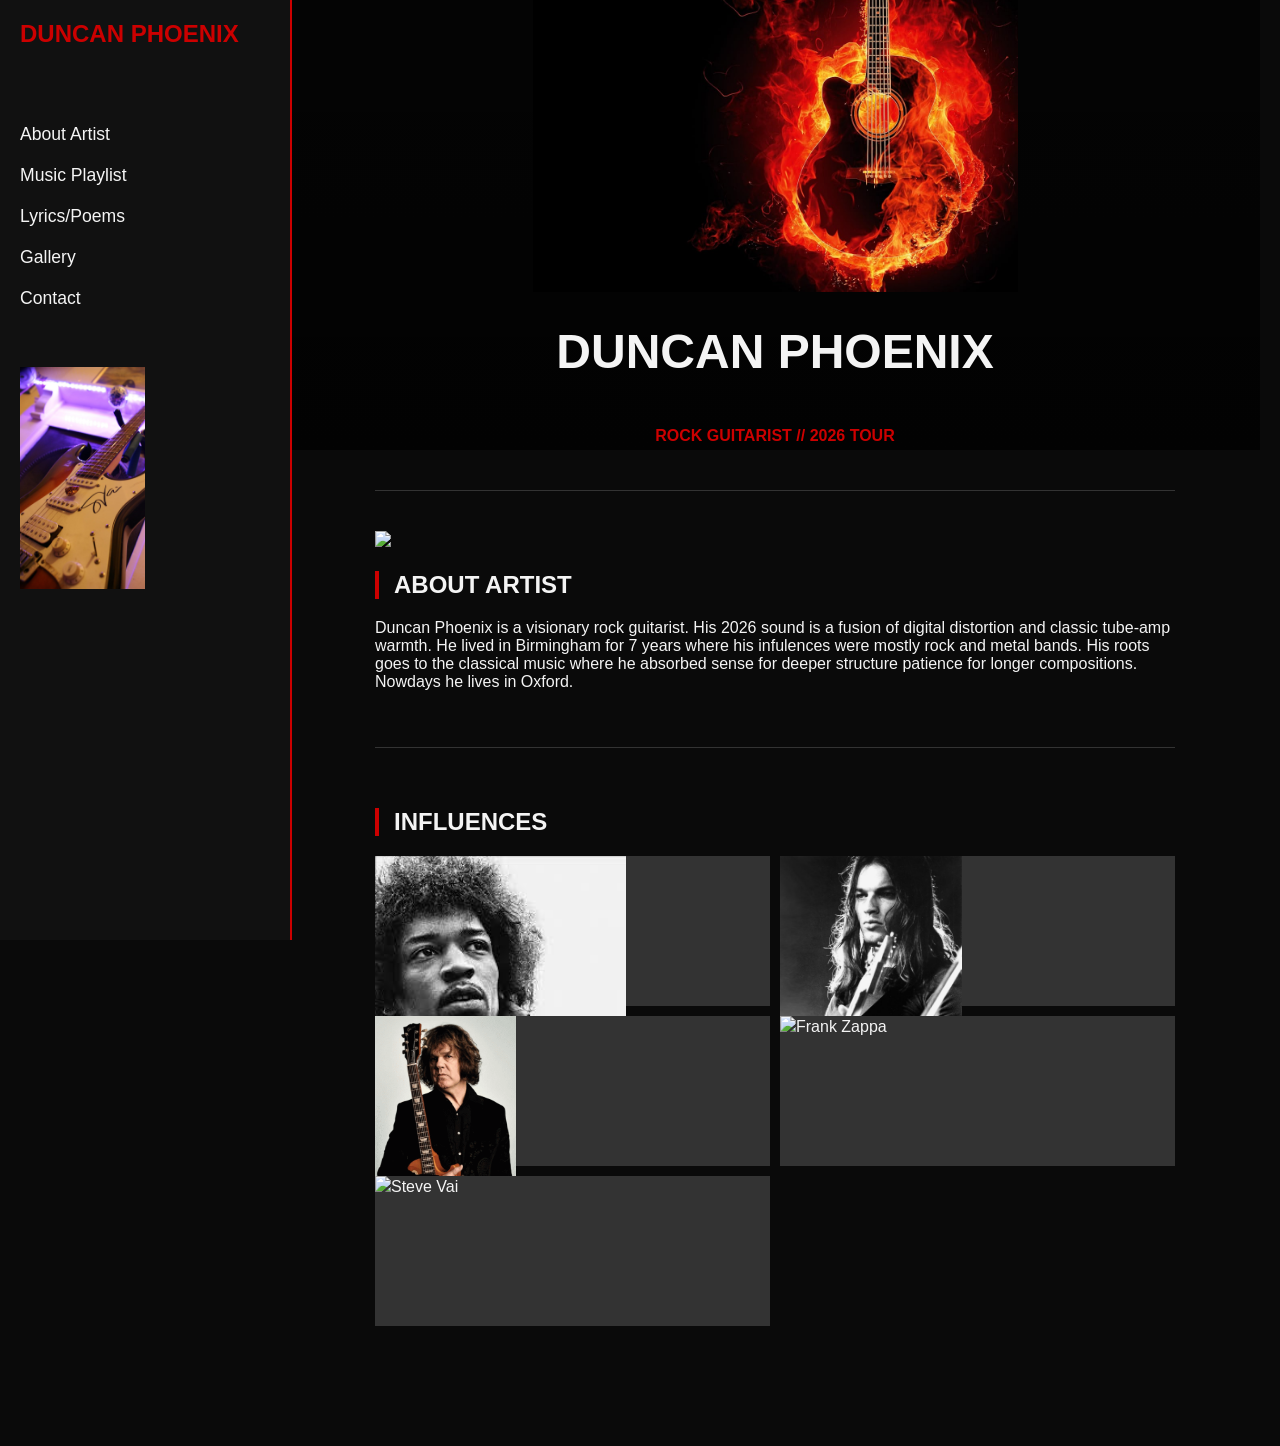
==== about.html @ dae6c069 "Update about.html" ====
<!DOCTYPE html>
<html lang="en">
<head>
    <meta charset="UTF-8">
    <meta name="viewport" content="width=device-width, initial-scale=1.0">
    <title>Duncan Phoenix | Official Artist Site</title>
    <style>
        :root {
            --primary-red: #cc0000;
            --dark-bg: #0a0a0a;
            --sidebar-bg: #111;
            --text-light: #f4f4f4;
            --accent-gray: #222;
        }

        body {
            font-family: 'Segoe UI', sans-serif;
            background-color: var(--dark-bg);
            color: var(--text-light);
            margin: 0;
            display: flex; /* Sidebar layout */
        }

        /* Side Menu Panel */
        nav.sidebar {
            width: 250px;
            height: 100vh;
            background: var(--sidebar-bg);
            position: fixed;
            border-right: 2px solid var(--primary-red);
            display: flex;
            flex-direction: column;
            padding: 20px;
        }

        .nav-logo {
            font-size: 1.5rem;
            font-weight: bold;
            color: var(--primary-red);
            text-transform: uppercase;
            margin-bottom: 40px;
        }

        .nav-links { list-style: none; padding: 0; }
        .nav-links li { margin: 20px 0; }
        .nav-links a {
            color: var(--text-light);
            text-decoration: none;
            font-size: 1.1rem;
            transition: color 0.3s;
        }
        .nav-links a:hover { color: var(--primary-red); }

        /* Main Content Area */
        main {
            margin-left: 290px; /* Offset for fixed sidebar */
            flex-grow: 1;
            padding: 0 20px 40px 0;
        }

        header {
            height: 50vh;
            background: linear-gradient(rgba(0,0,0,0.6), rgba(0,0,0,0.8)), 
                        url('https://images.unsplash.com');
            background-size: cover;
            display: flex;
            flex-direction: column;
            justify-content: center;
            align-items: center;
        }

        .section-container { max-width: 800px; margin: 40px auto; }
        .track-list { background: var(--accent-gray); padding: 20px; border-radius: 8px; }
        .track-item { display: flex; padding: 10px; border-bottom: 1px solid #333; }
        .track-number { width: 30px; color: var(--primary-red); }
        
        /* Placeholder for new topics */
        .content-block { padding: 40px 0; border-top: 1px solid #333; }
        h2 { border-left: 4px solid var(--primary-red); padding-left: 15px; text-transform: uppercase; }
    </style>
</head>
<body>

    <nav class="sidebar">
        <div class="nav-logo">Duncan Phoenix</div>
        <ul class="nav-links">
            <li><a href="about.html">About Artist</a></li>
            <li><a href="playlist.html">Music Playlist</a></li>
            <li><a href="Lyrics&Poems.html">Lyrics/Poems</a></li>
            <li><a href="gallery.html">Gallery</a></li>
            <li><a href="contact.html">Contact</a></li>
            <br>
            <li><img src="images/git.jpg" style="width:50%;"</li>
        </ul>
    </nav>

    <main>
        <header>
            <img src="images/fireguitar.jpg" style="width:50%;">
            <h1 style="font-size: 3rem;">DUNCAN PHOENIX</h1>
            <p style="color: var(--primary-red); font-weight: bold;">ROCK GUITARIST // 2026 TOUR</p>
        </header>

        <div class="section-container">
            <!-- About Artist Section -->
            <section id="about" class="content-block">
                <img src="images/cap.jpg" style="width:100%;">
                <h2>About Artist</h2>
                <p>Duncan Phoenix is a visionary rock guitarist. His 2026 sound is a fusion of digital distortion and classic tube-amp warmth.
                   He lived in Birmingham for 7 years where his infulences were mostly rock and metal bands. 
                   His roots goes to the classical music where he absorbed sense for deeper structure patience for longer compositions. 
                   Nowdays he lives in Oxford. </p>
            </section>

   

            <!-- Gallery Section -->
            <section id="gallery" class="content-block">
                <h2>Influences</h2>
                <div style="display: grid; grid-template-columns: 1fr 1fr; gap: 10px;">
                    <div style="background: #333; height: 150px;"><img src="images/jimmy.jpg" style="height: 250px;">Jimmy Hendrix</div>
                    <div style="background: #333; height: 150px;"><img src="images/gil.jpg" style="height: 250px;">David Gilmour</div>
                    <div style="background: #333; height: 150px;"><img src="images/9f6a_2.jpg" style="height: 250px;">Gary Moore</div>
                    <div style="background: #333; height: 150px;"><img src="images/Frank.jpg" style="height: 250px;">Frank Zappa</div>
                    <div style="background: #333; height: 150px;"><img src="images/Steve_Vai.jpg" style="height: 250px;">Steve Vai</div>
                </div>
            </section>

     
        </div>
    </main>
</body>
</html>
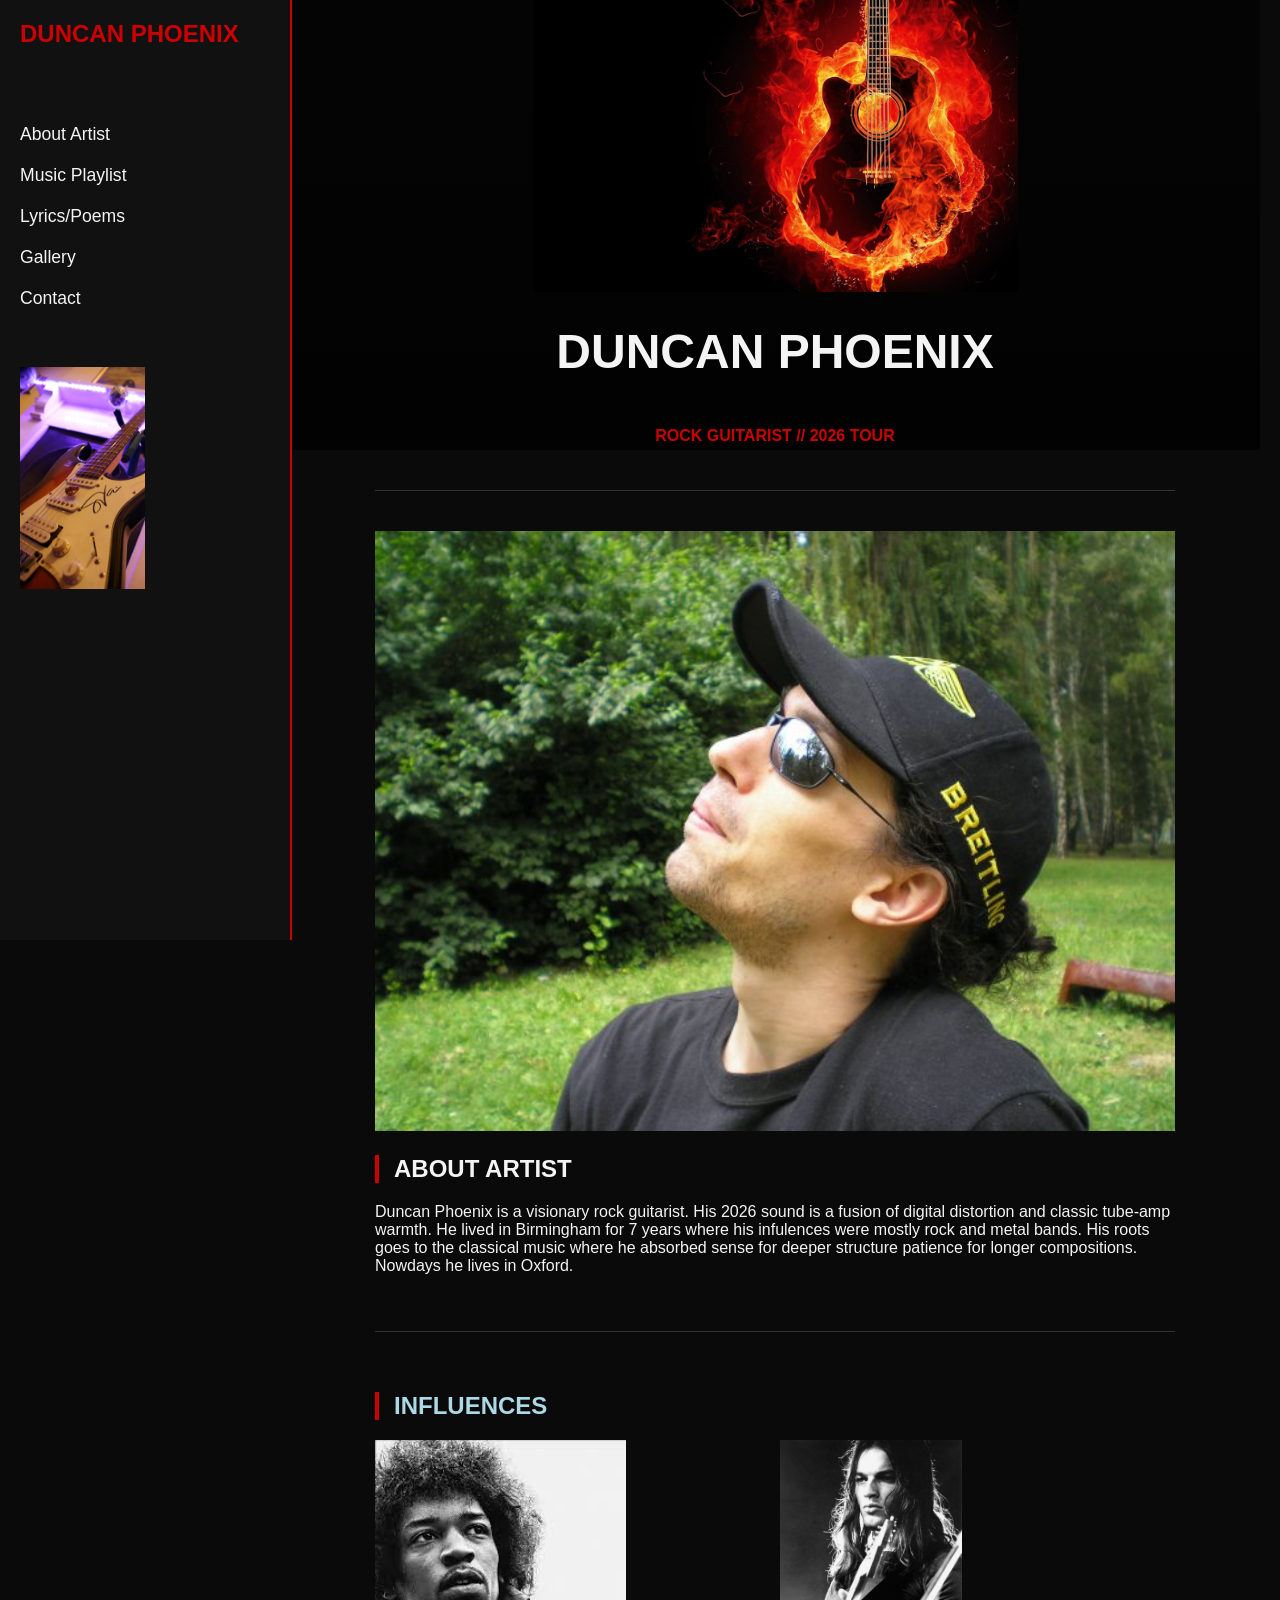
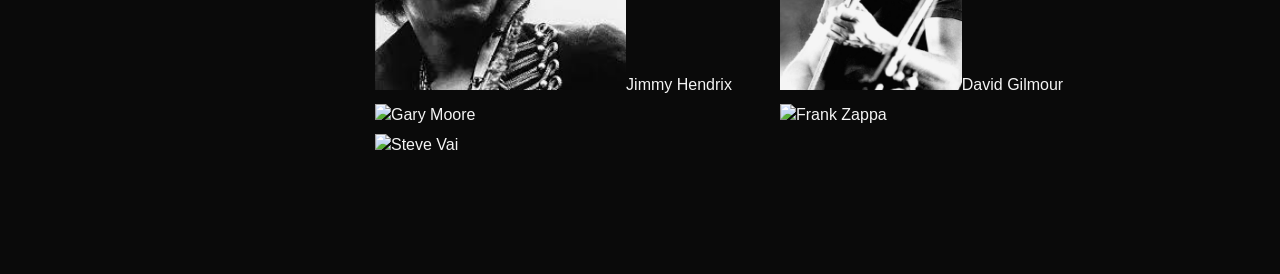
==== commit 17f2a31a: "Update about.html" ====
--- a/about.html
+++ b/about.html
@@ -116,13 +116,13 @@
 
             <!-- Gallery Section -->
             <section id="gallery" class="content-block">
-                <h2>Influences</h2>
+                <h2 style="color:lightblue;">Influences</h2>
                 <div style="display: grid; grid-template-columns: 1fr 1fr; gap: 10px;">
-                    <div style="background: #333; height: 150px;"><img src="images/jimmy.jpg" style="height: 250px;">Jimmy Hendrix</div>
-                    <div style="background: #333; height: 150px;"><img src="images/gil.jpg" style="height: 250px;">David Gilmour</div>
-                    <div style="background: #333; height: 150px;"><img src="images/9f6a_2.jpg" style="height: 250px;">Gary Moore</div>
-                    <div style="background: #333; height: 150px;"><img src="images/Frank.jpg" style="height: 250px;">Frank Zappa</div>
-                    <div style="background: #333; height: 150px;"><img src="images/Steve_Vai.jpg" style="height: 250px;">Steve Vai</div>
+                    <div><img src="images/jimmy.jpg" style="height: 250px;">Jimmy Hendrix</div>
+                    <div><img src="images/gil.jpg" style="height: 250px;">David Gilmour</div>
+                    <div><img src="images/moore.jpg" style="height: 250px;">Gary Moore</div>
+                    <div><img src="images/Frank.jpg" style="height: 250px;">Frank Zappa</div>
+                    <div><img src="images/vai.jpg" style="height: 250px;">Steve Vai</div>
                 </div>
             </section>
 
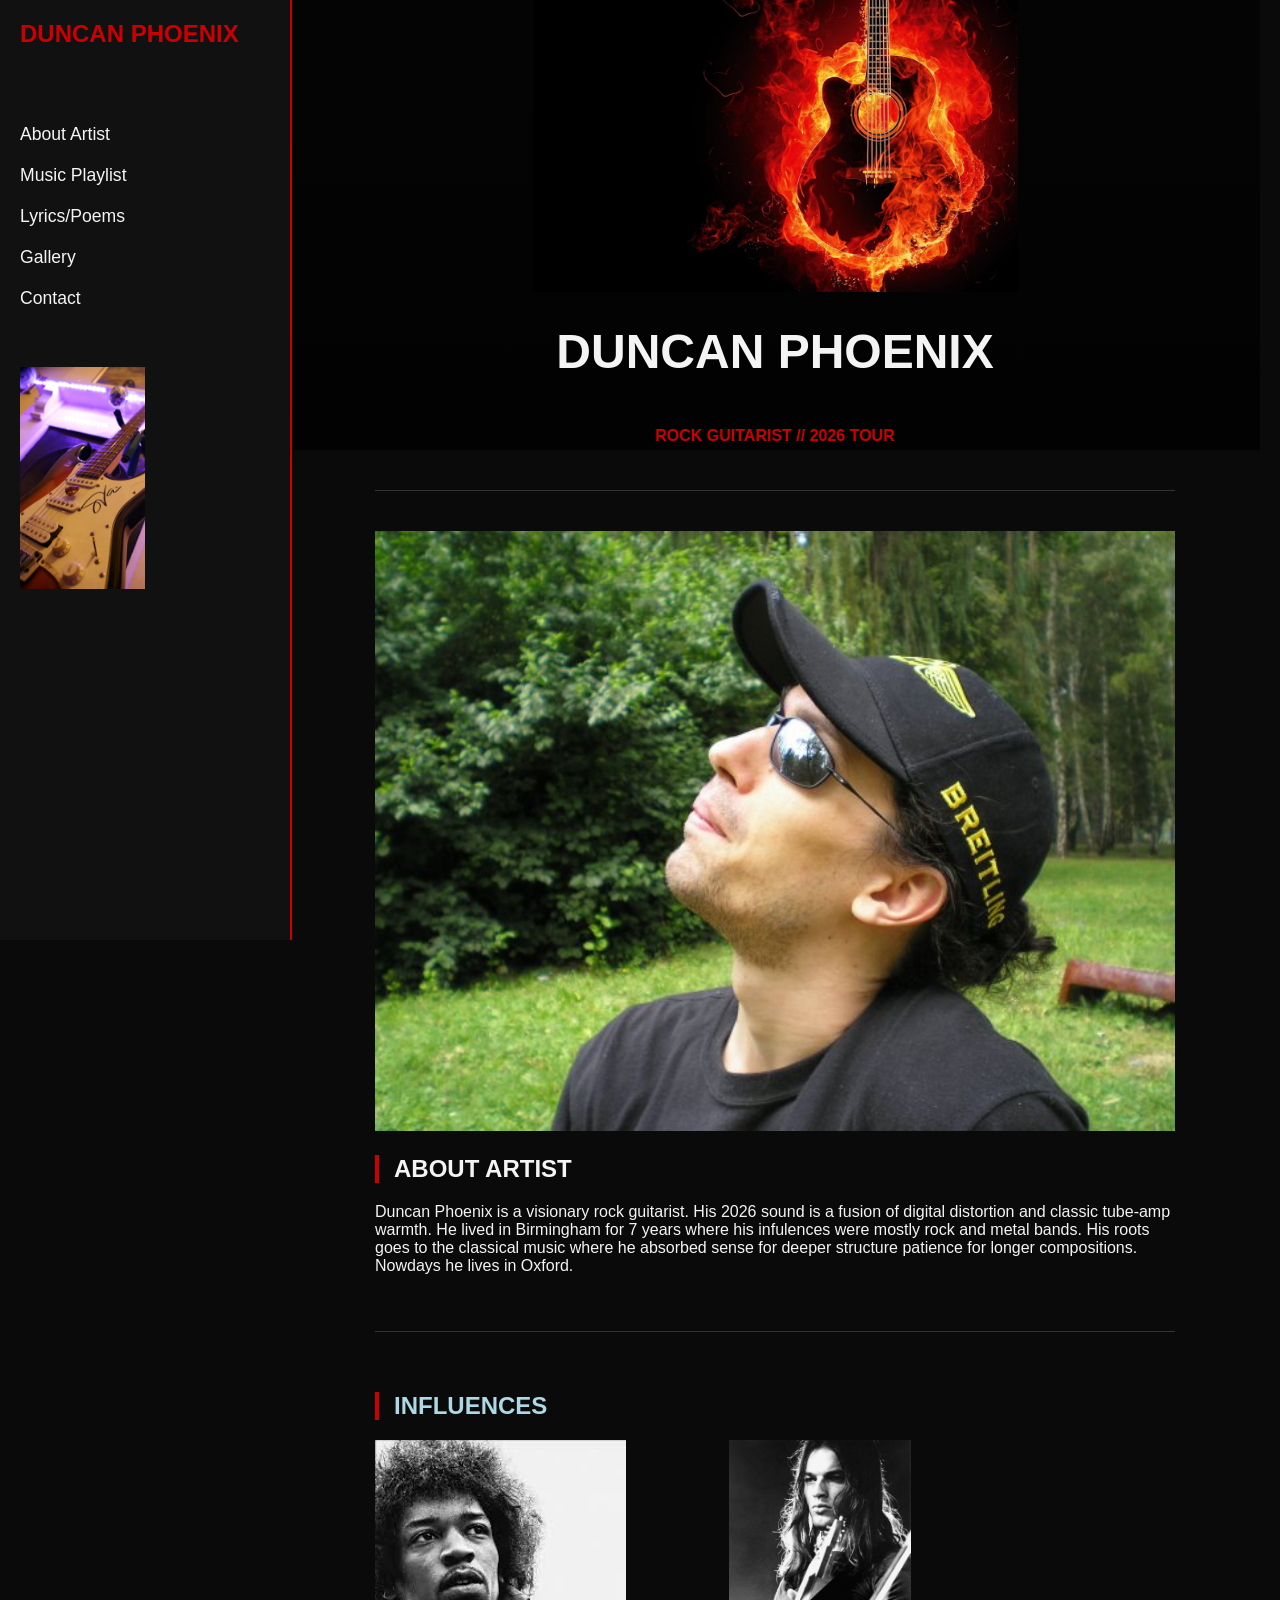
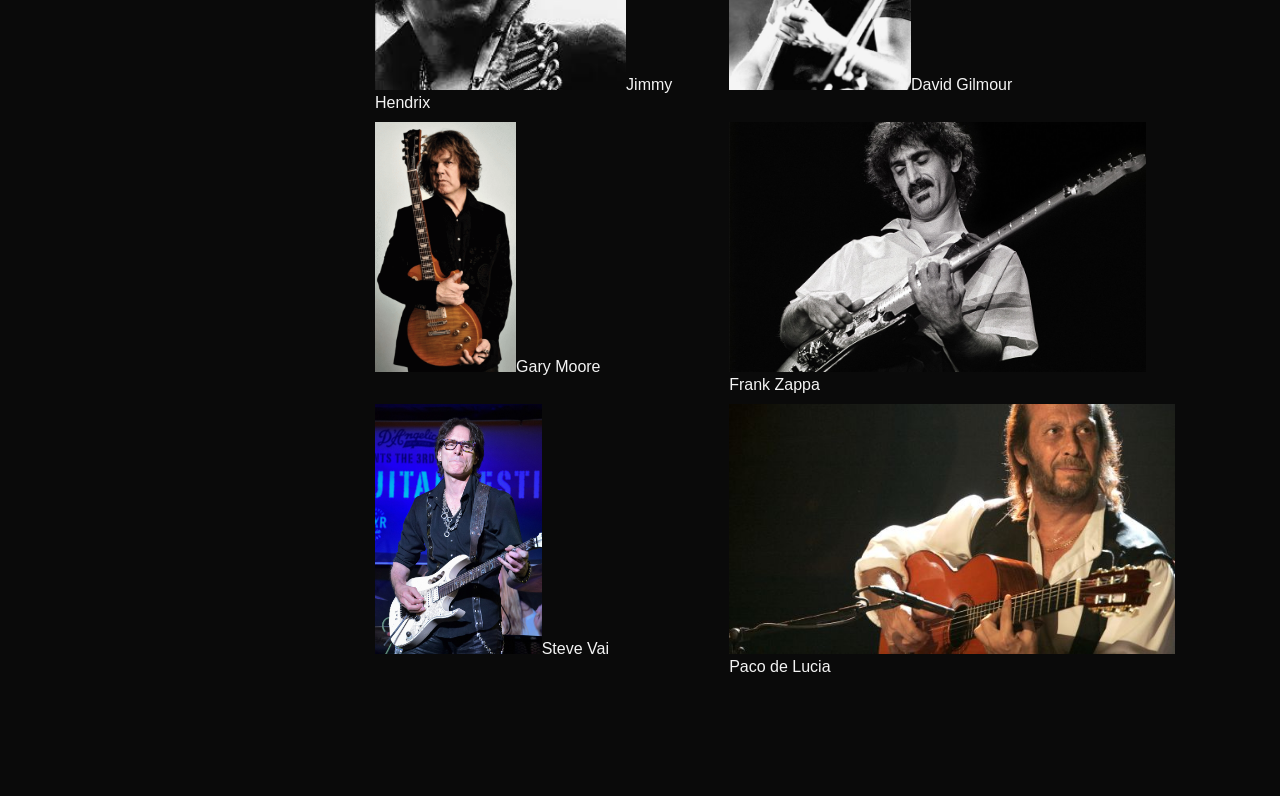
==== commit befbf973: "Update about.html" ====
--- a/about.html
+++ b/about.html
@@ -123,6 +123,7 @@
                     <div><img src="images/moore.jpg" style="height: 250px;">Gary Moore</div>
                     <div><img src="images/Frank.jpg" style="height: 250px;">Frank Zappa</div>
                     <div><img src="images/vai.jpg" style="height: 250px;">Steve Vai</div>
+                    <div><img src="images/paco.jpg" style="height: 250px;">Paco de Lucia</div>
                 </div>
             </section>
 
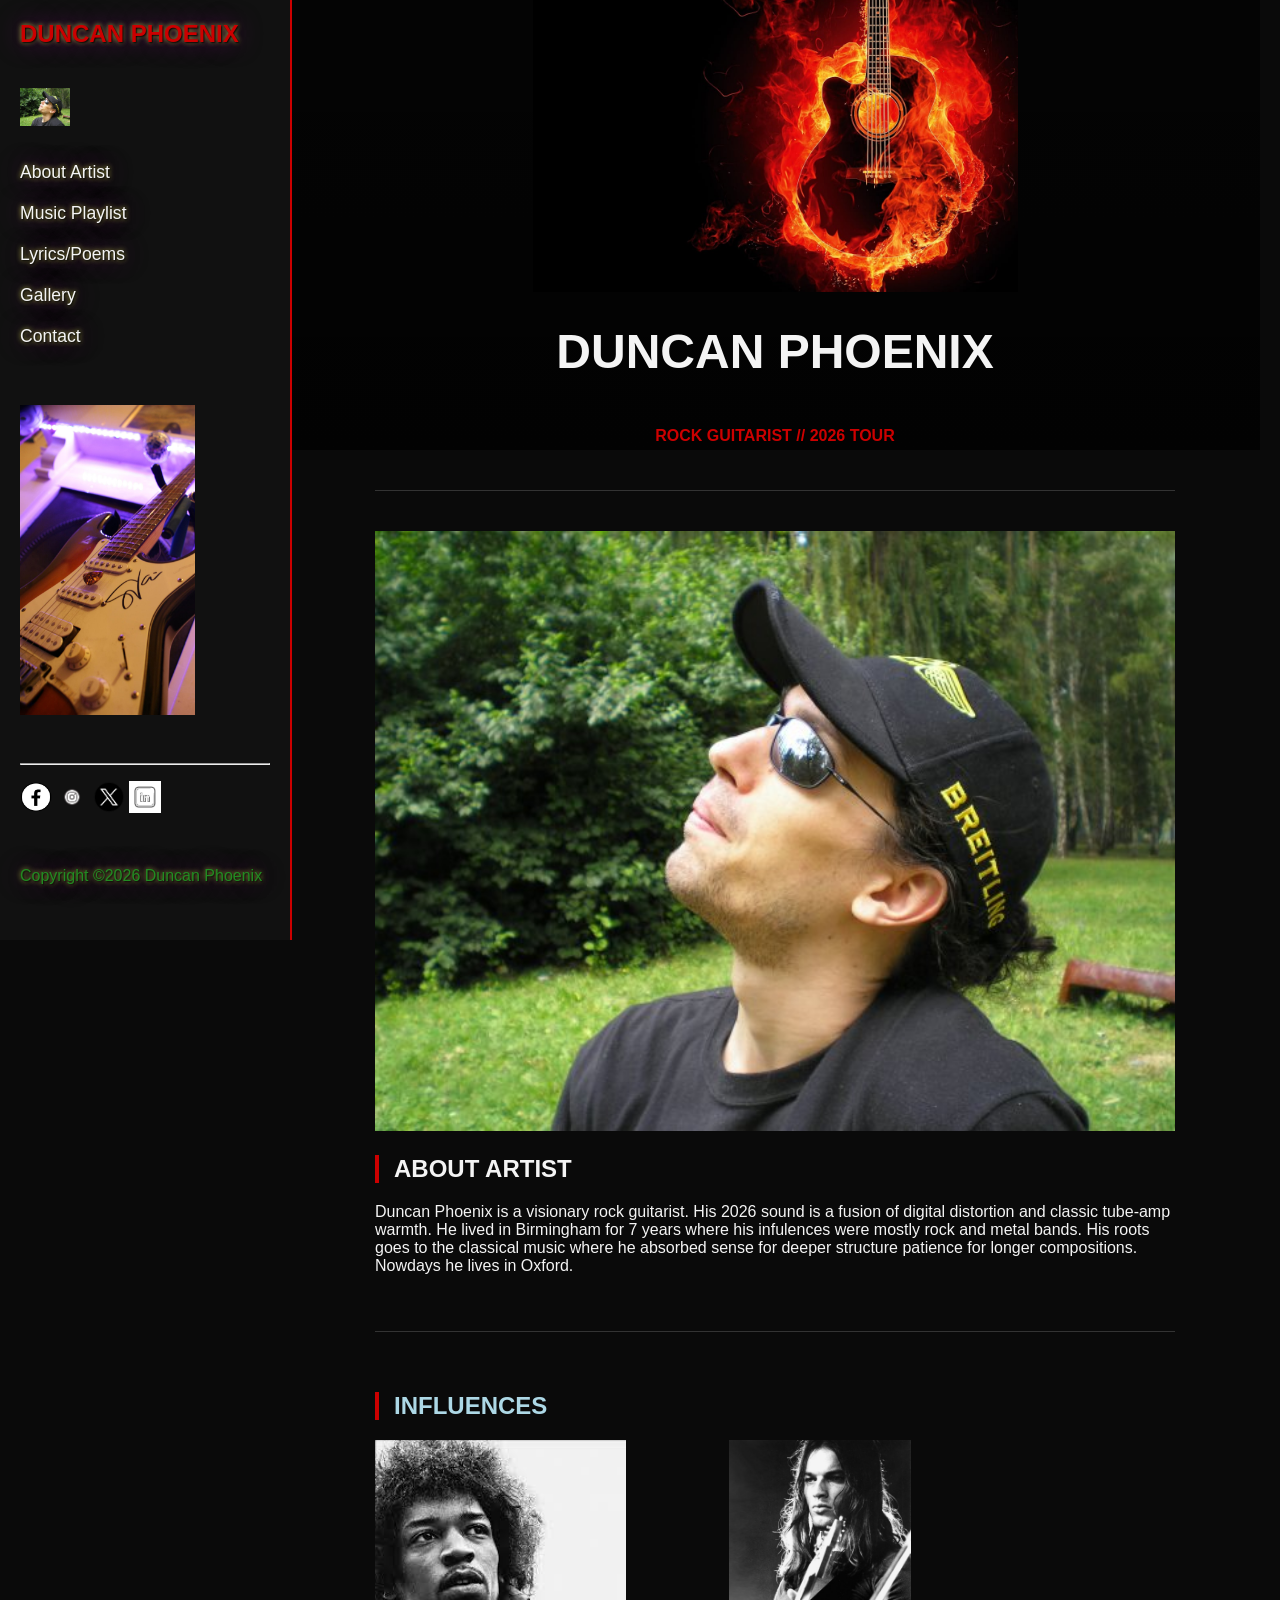
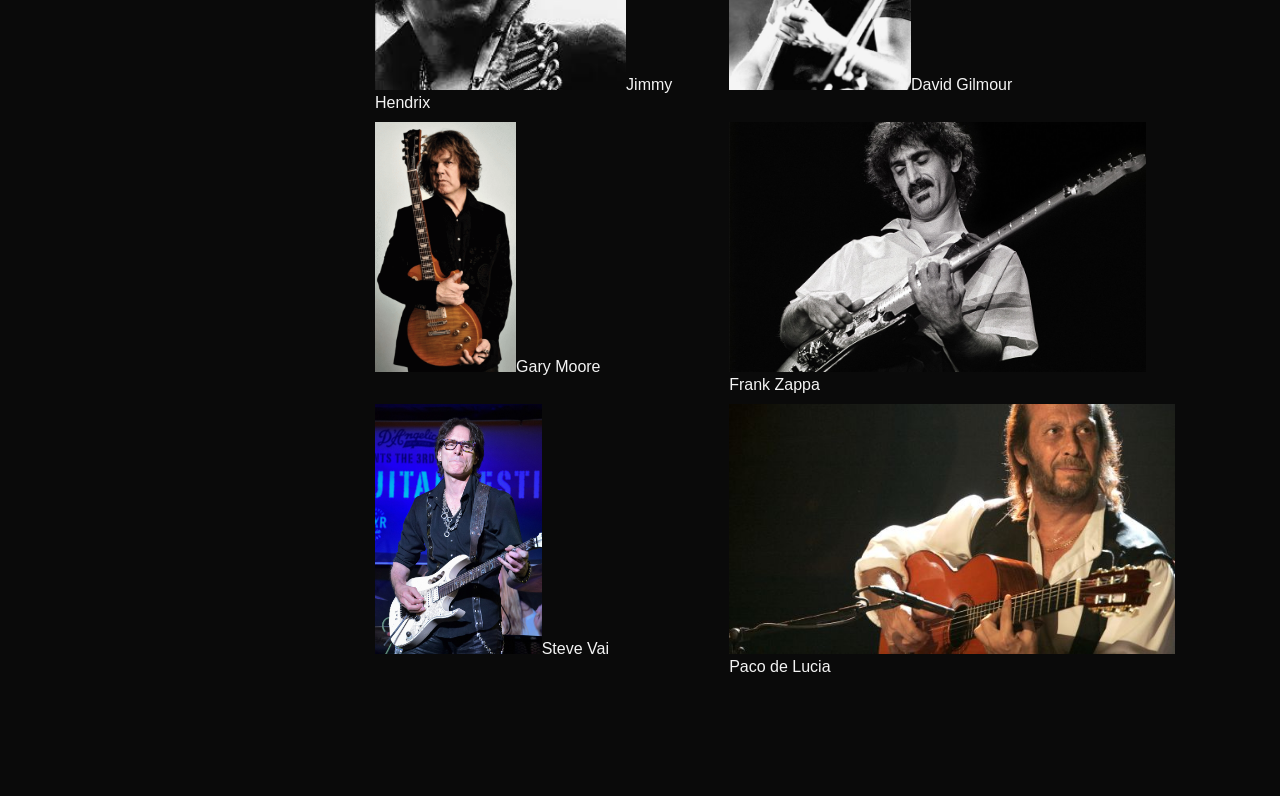
==== commit a9f65da1: "Update about.html" ====
--- a/about.html
+++ b/about.html
@@ -81,8 +81,9 @@
 </head>
 <body>
 
-    <nav class="sidebar">
+      <nav class="sidebar" style="text-shadow: 1px 1px 2px rgb(0, 0, 0), 0 0 25px rgb(96, 12, 98), 0 0 5px rgb(208, 220, 74);">
         <div class="nav-logo">Duncan Phoenix</div>
+		<img src="images/cap.jpg" style="width:20%;">
         <ul class="nav-links">
             <li><a href="about.html">About Artist</a></li>
             <li><a href="playlist.html">Music Playlist</a></li>
@@ -90,8 +91,19 @@
             <li><a href="gallery.html">Gallery</a></li>
             <li><a href="contact.html">Contact</a></li>
             <br>
-            <li><img src="images/git.jpg" style="width:50%;"</li>
+            <li><img src="images/git.jpg" style="width:70%;"></li>
         </ul>
+         <div class="navbar-bottom" style="">
+		 <hr style="color="blue;">
+         <p>
+		 <a href="https://facebook.com" target="_blank"><img src="images/facebl.png" alt="HTML5 Icon" style="width:32px;height:32px;"/></a>
+         <a href="https://instagram.com/" target="_blank"><img src="images/instabl.png" alt="HTML5 Icon" style="width:32px;height:32px;"/></a>
+		 <a href="https://x.com/" target="_blank"><img src="images/twitter.png" alt="HTML5 Icon" style="width:32px;height:32px;"/></a>
+		 <a href="https://linkedin.com/" target="_blank"><img src="images/linkedin.jpg" alt="HTML5 Icon" style="width:32px;height:32px;"/></a>
+	     </p>
+		 <br>
+	     <p style="color: forestgreen;">Copyright ©2026 Duncan Phoenix</p>
+	     </div>
     </nav>
 
     <main>
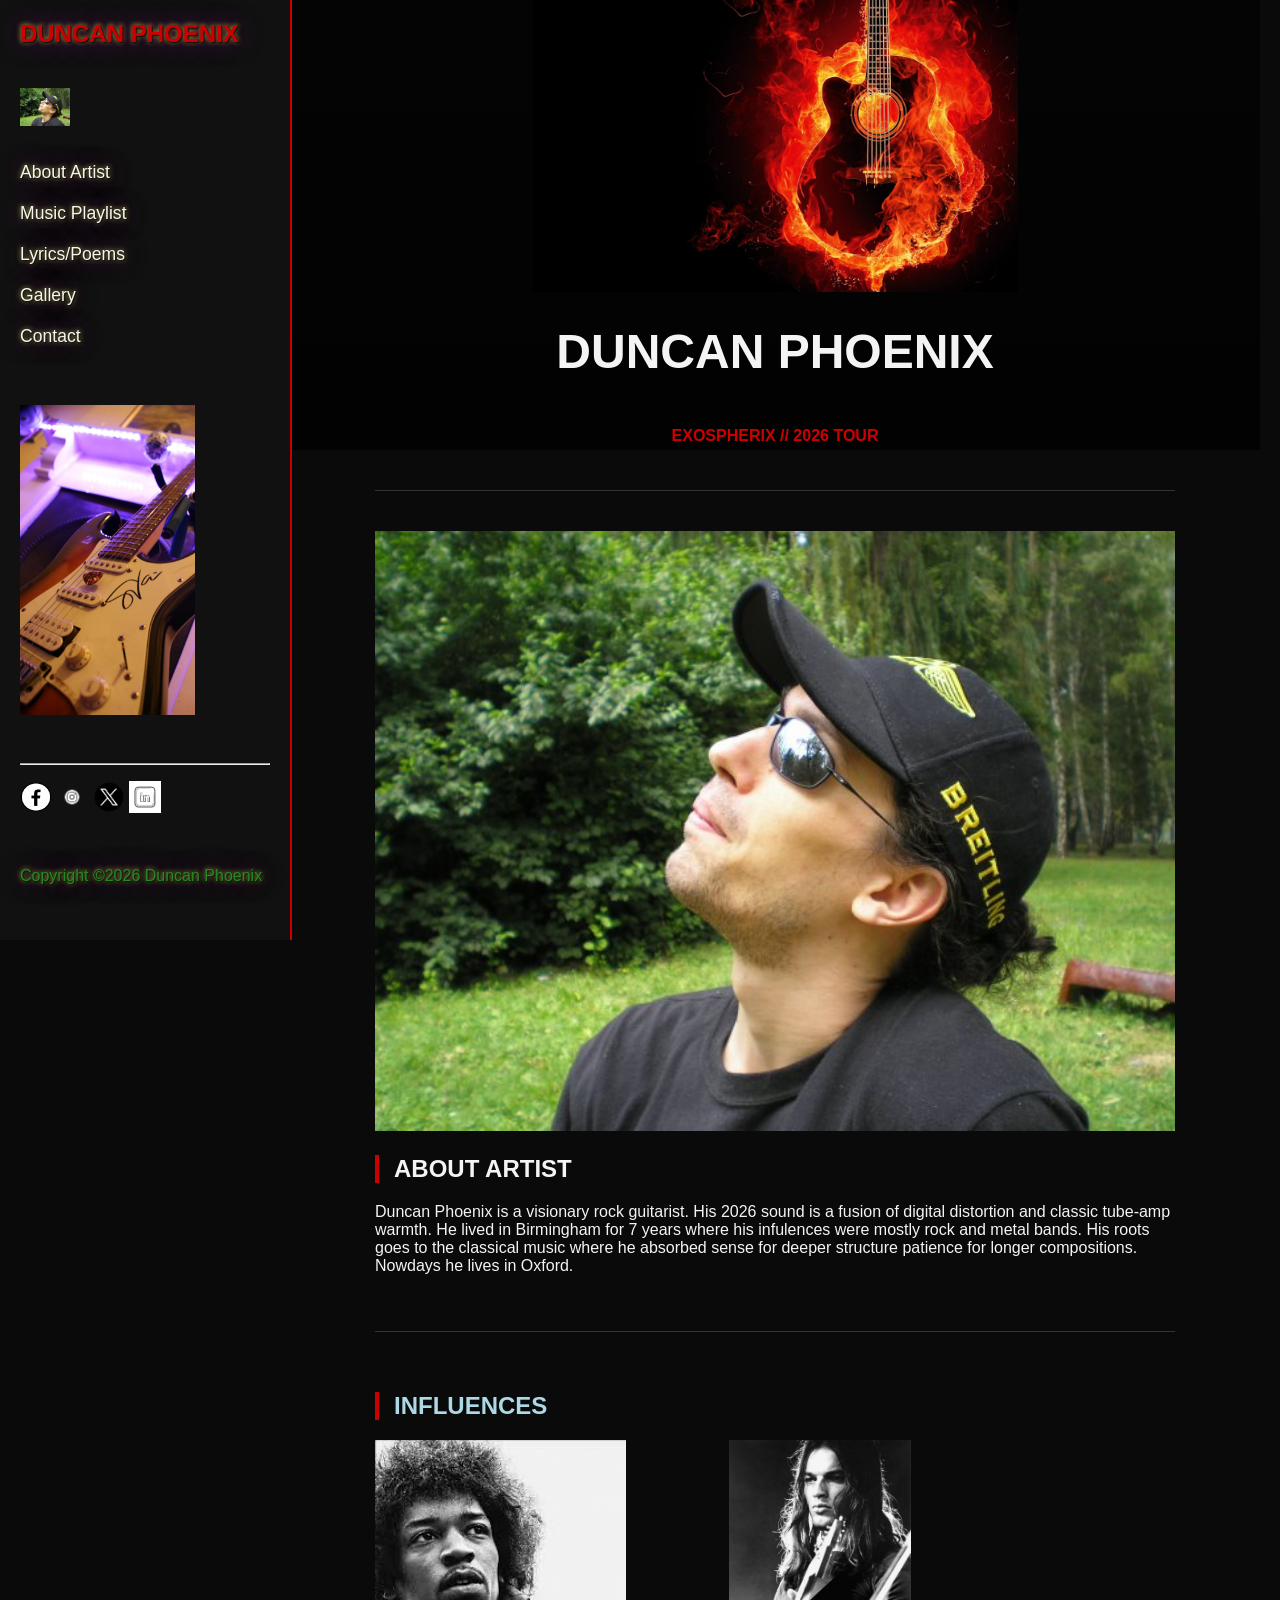
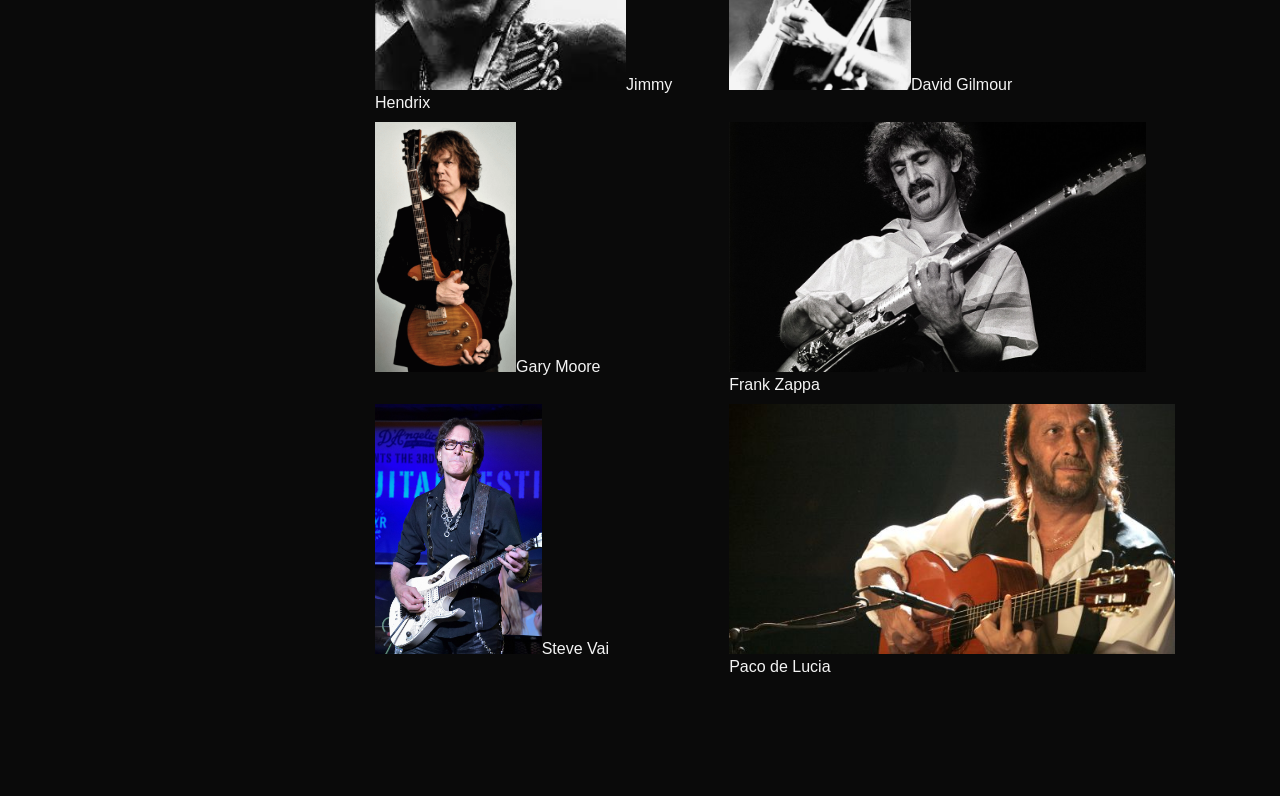
==== commit 87800e51: "Update about.html" ====
--- a/about.html
+++ b/about.html
@@ -110,7 +110,7 @@
         <header>
             <img src="images/fireguitar.jpg" style="width:50%;">
             <h1 style="font-size: 3rem;">DUNCAN PHOENIX</h1>
-            <p style="color: var(--primary-red); font-weight: bold;">ROCK GUITARIST // 2026 TOUR</p>
+            <p style="color: var(--primary-red); font-weight: bold;">EXOSPHERIX // 2026 TOUR</p>
         </header>
 
         <div class="section-container">
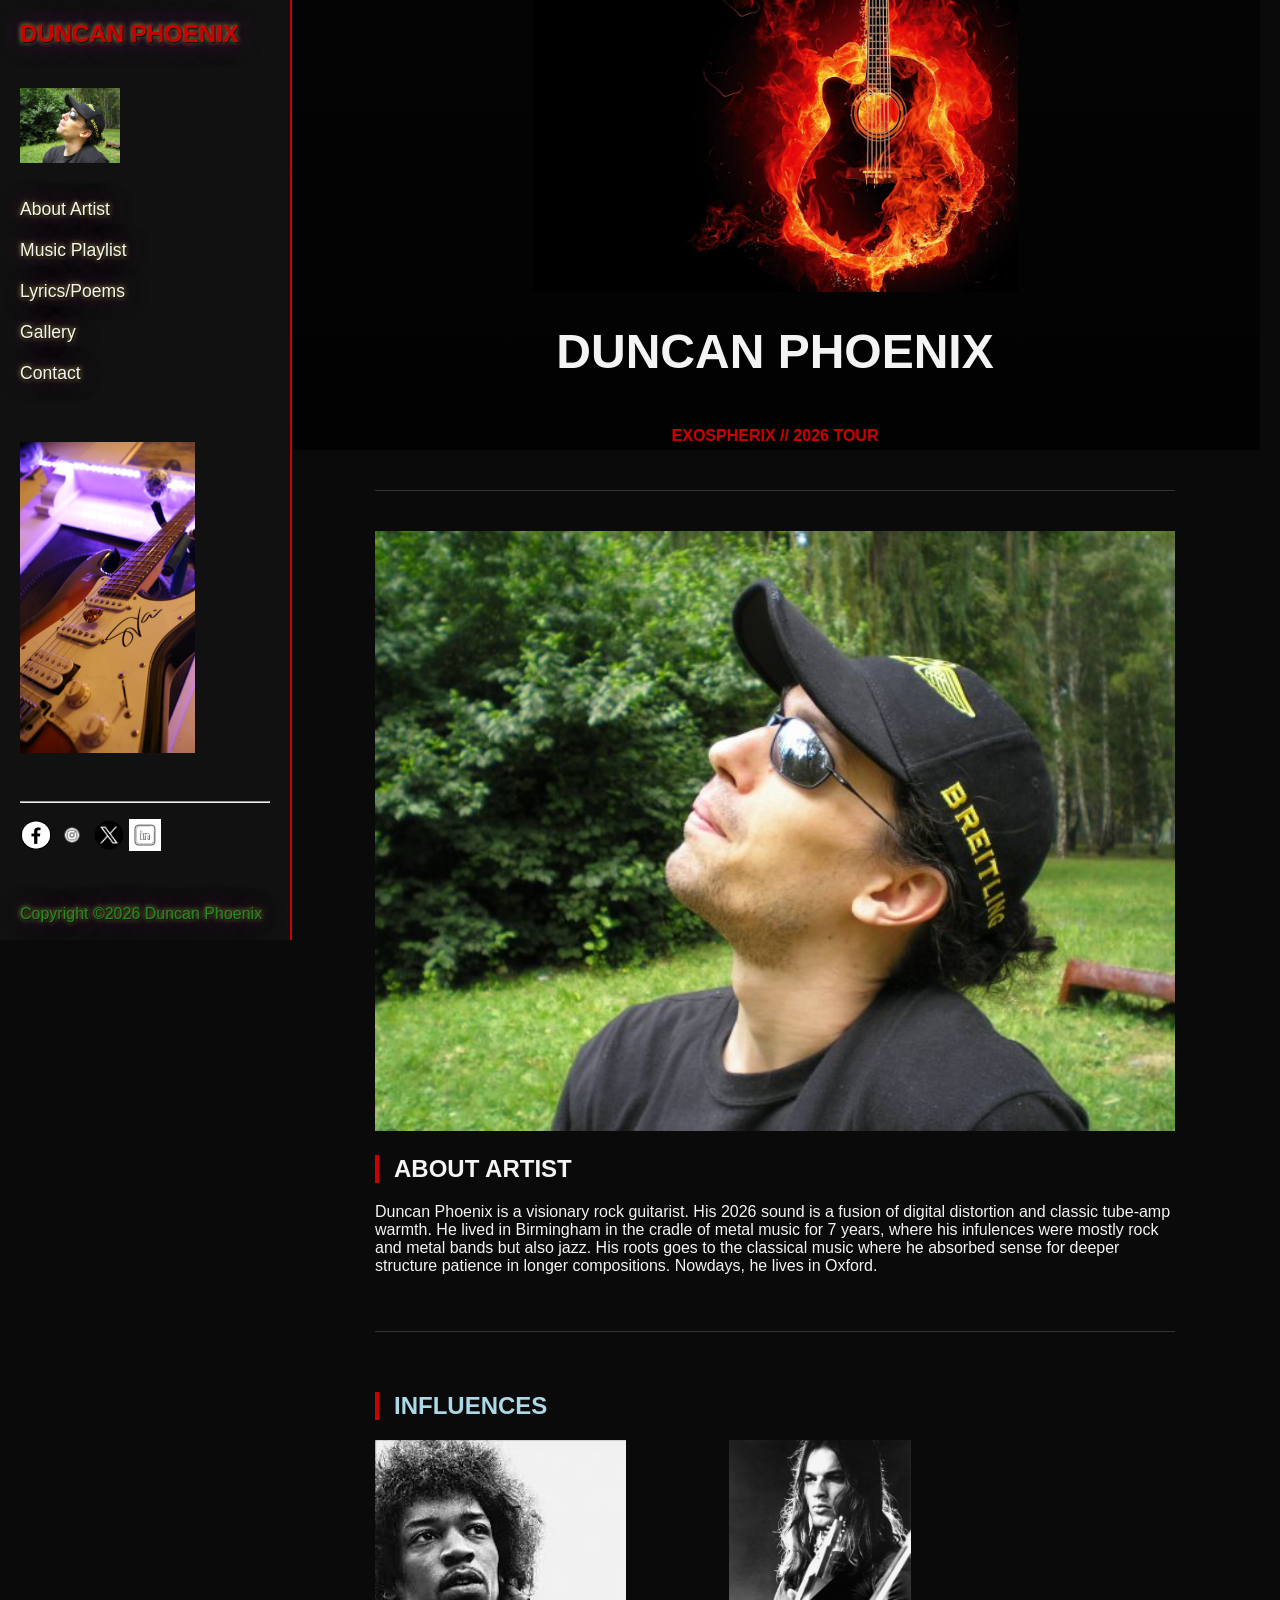
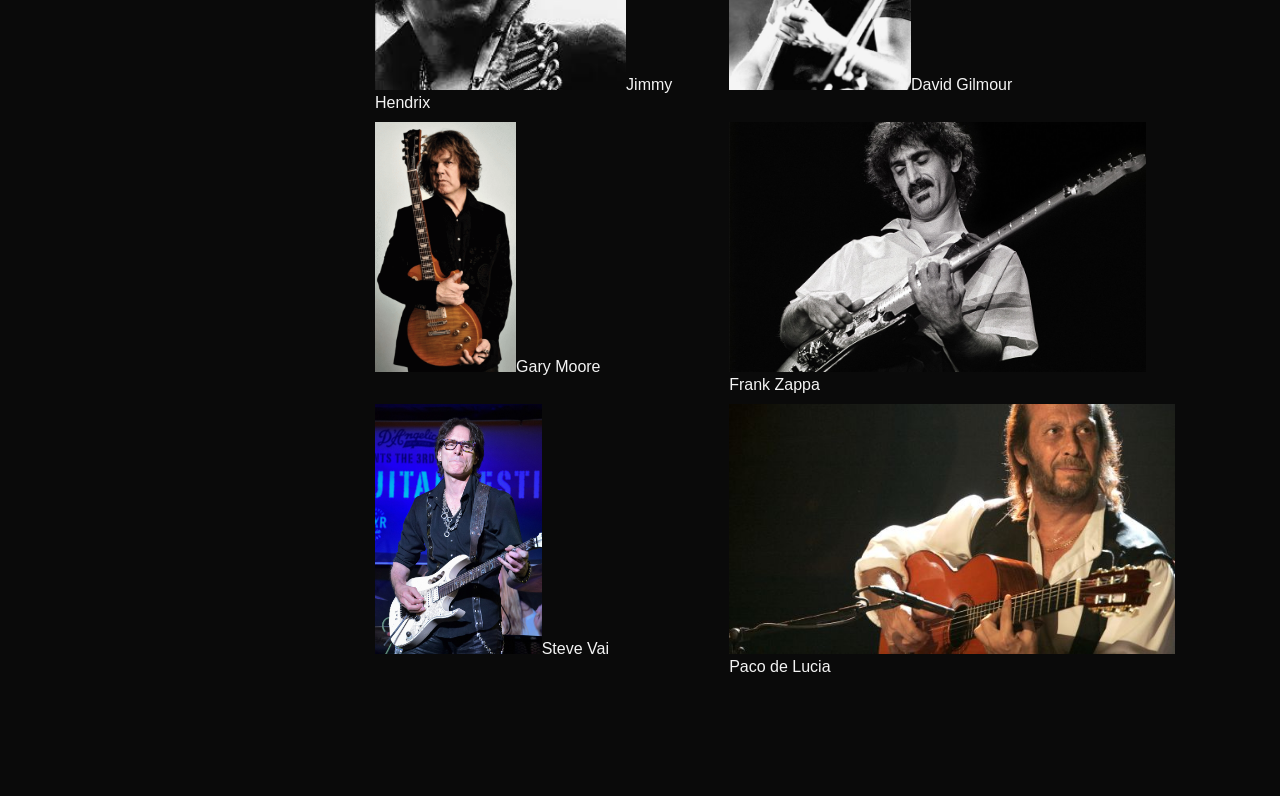
==== commit 4288519e: "Update about.html" ====
--- a/about.html
+++ b/about.html
@@ -83,7 +83,7 @@
 
       <nav class="sidebar" style="text-shadow: 1px 1px 2px rgb(0, 0, 0), 0 0 25px rgb(96, 12, 98), 0 0 5px rgb(208, 220, 74);">
         <div class="nav-logo">Duncan Phoenix</div>
-		<img src="images/cap.jpg" style="width:20%;">
+		<img src="images/cap.jpg" style="width:40%;">
         <ul class="nav-links">
             <li><a href="about.html">About Artist</a></li>
             <li><a href="playlist.html">Music Playlist</a></li>
@@ -119,9 +119,9 @@
                 <img src="images/cap.jpg" style="width:100%;">
                 <h2>About Artist</h2>
                 <p>Duncan Phoenix is a visionary rock guitarist. His 2026 sound is a fusion of digital distortion and classic tube-amp warmth.
-                   He lived in Birmingham for 7 years where his infulences were mostly rock and metal bands. 
-                   His roots goes to the classical music where he absorbed sense for deeper structure patience for longer compositions. 
-                   Nowdays he lives in Oxford. </p>
+                   He lived in Birmingham in the cradle of metal music for 7 years, where his infulences were mostly rock and metal bands but also jazz. 
+                   His roots goes to the classical music where he absorbed sense for deeper structure patience in longer compositions. 
+                   Nowdays, he lives in Oxford. </p>
             </section>
 
    
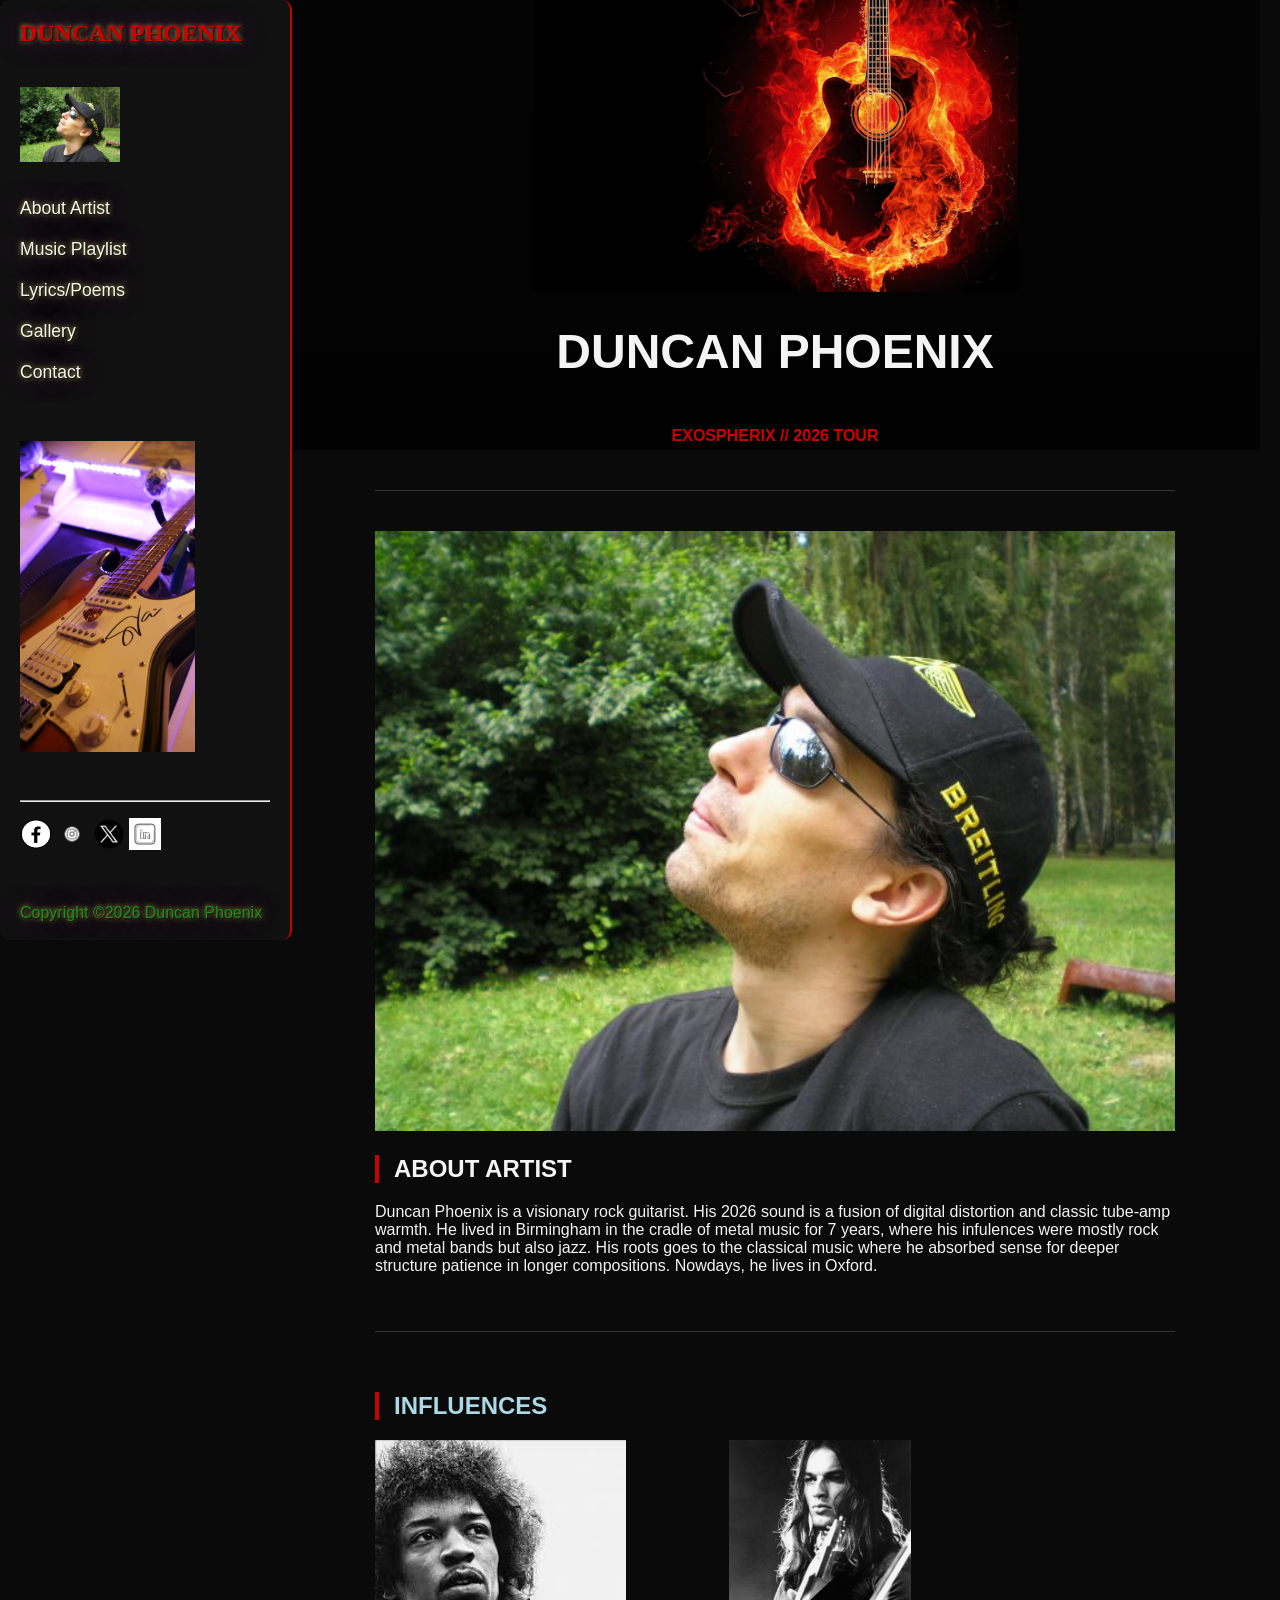
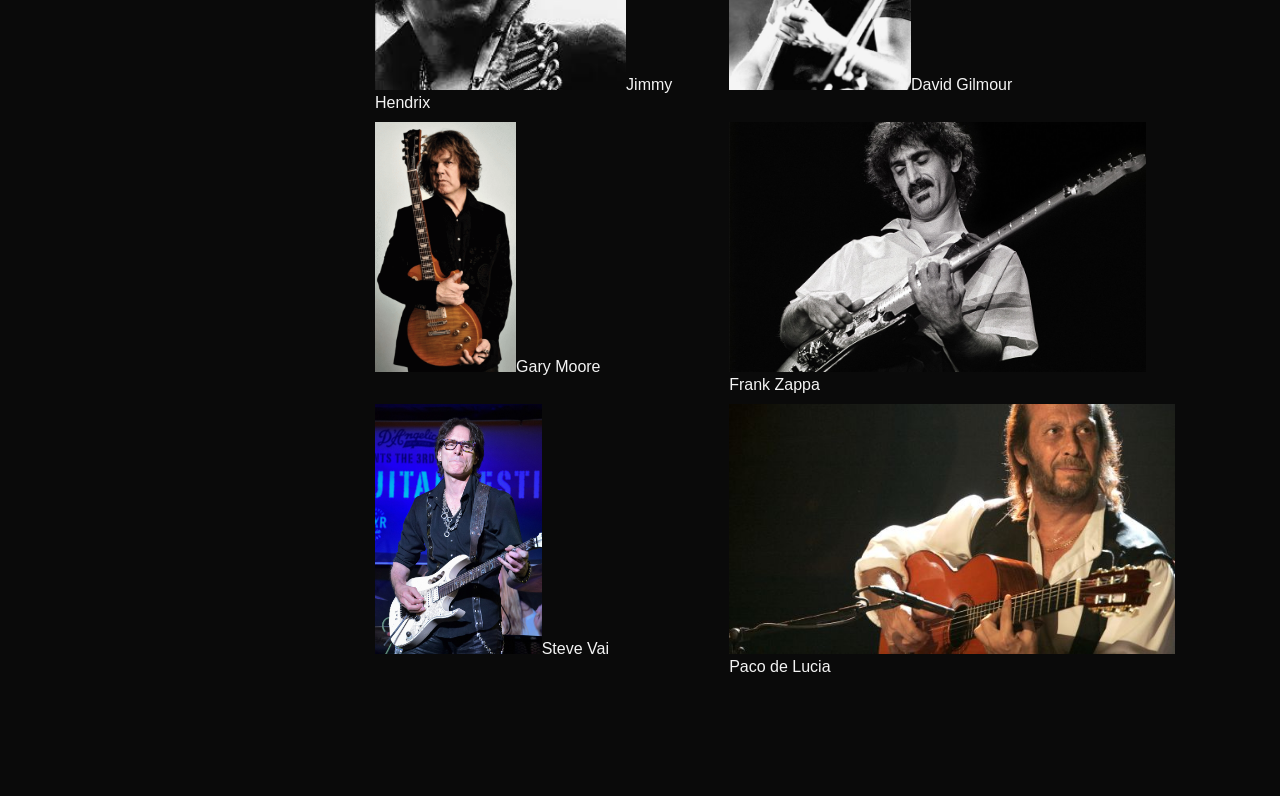
==== commit 1b243218: "Update about.html" ====
--- a/about.html
+++ b/about.html
@@ -28,6 +28,7 @@
             background: var(--sidebar-bg);
             position: fixed;
             border-right: 2px solid var(--primary-red);
+			border-radius: 10px;
             display: flex;
             flex-direction: column;
             padding: 20px;
@@ -35,6 +36,7 @@
 
         .nav-logo {
             font-size: 1.5rem;
+			font-family: ballet;
             font-weight: bold;
             color: var(--primary-red);
             text-transform: uppercase;
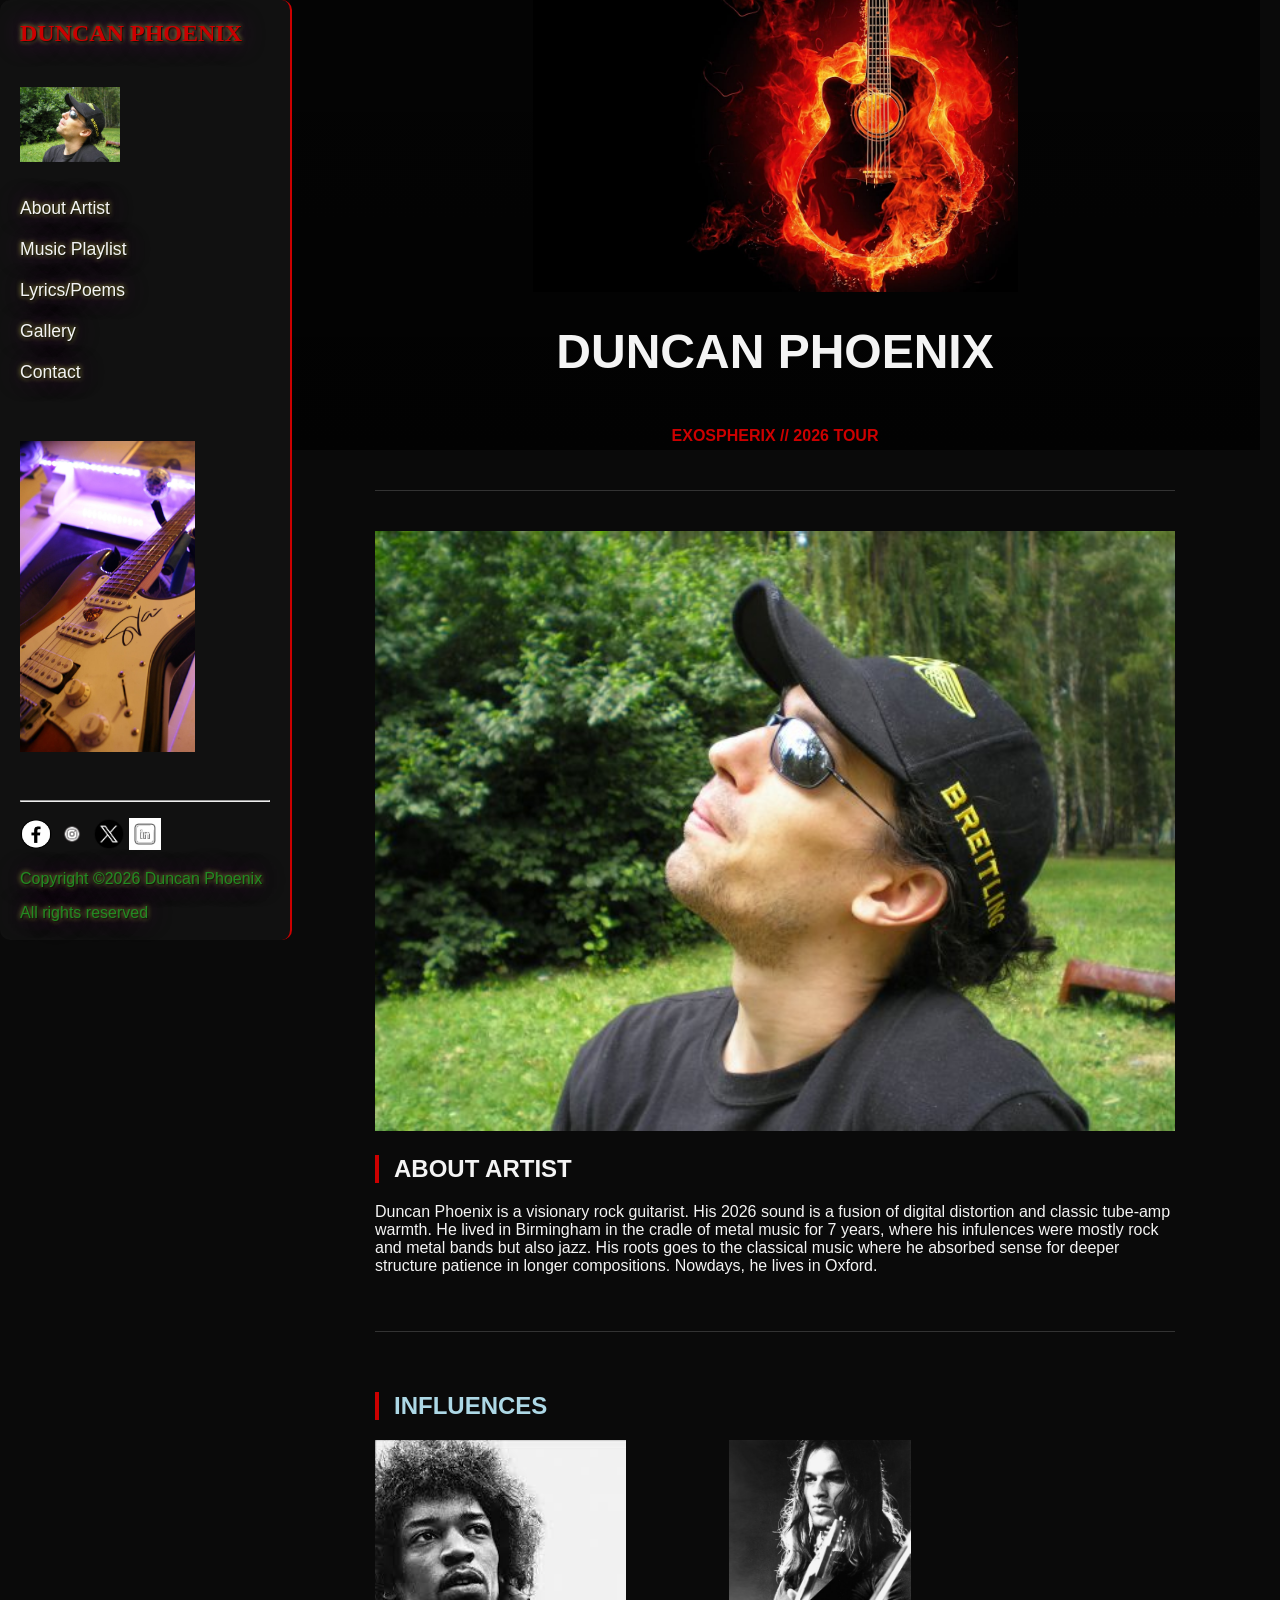
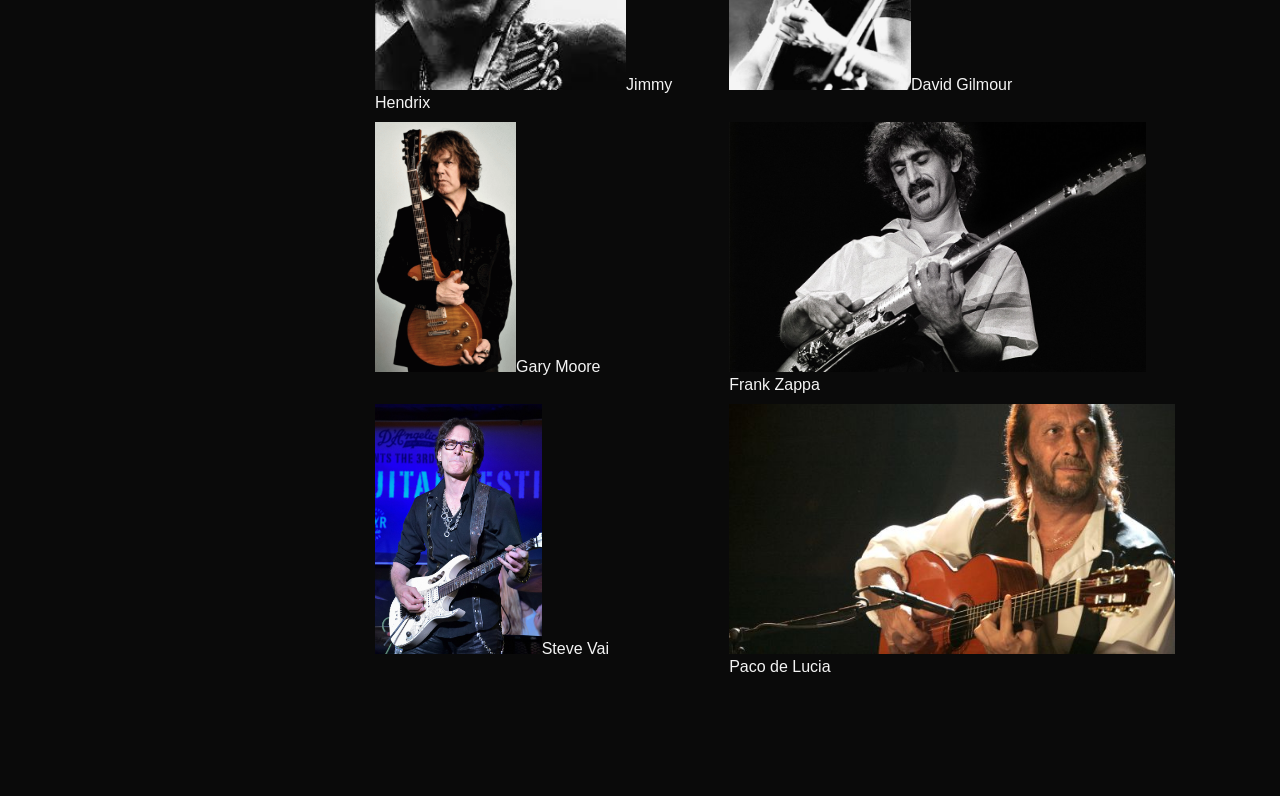
==== commit 646d7be4: "Update about.html" ====
--- a/about.html
+++ b/about.html
@@ -82,8 +82,10 @@
     </style>
 </head>
 <body>
+     <div class="bg-img">
+     <div class="container">
 
-      <nav class="sidebar" style="text-shadow: 1px 1px 2px rgb(0, 0, 0), 0 0 25px rgb(96, 12, 98), 0 0 5px rgb(208, 220, 74);">
+	  <nav class="sidebar" style="text-shadow: 1px 1px 2px rgb(0, 0, 0), 0 0 25px rgb(96, 12, 98), 0 0 5px rgb(208, 220, 74);">
         <div class="nav-logo">Duncan Phoenix</div>
 		<img src="images/cap.jpg" style="width:40%;">
         <ul class="nav-links">
@@ -95,7 +97,7 @@
             <br>
             <li><img src="images/git.jpg" style="width:70%;"></li>
         </ul>
-         <div class="navbar-bottom" style="">
+         <div class="foot" style="">
 		 <hr style="color="blue;">
          <p>
 		 <a href="https://facebook.com" target="_blank"><img src="images/facebl.png" alt="HTML5 Icon" style="width:32px;height:32px;"/></a>
@@ -103,10 +105,11 @@
 		 <a href="https://x.com/" target="_blank"><img src="images/twitter.png" alt="HTML5 Icon" style="width:32px;height:32px;"/></a>
 		 <a href="https://linkedin.com/" target="_blank"><img src="images/linkedin.jpg" alt="HTML5 Icon" style="width:32px;height:32px;"/></a>
 	     </p>
-		 <br>
 	     <p style="color: forestgreen;">Copyright ©2026 Duncan Phoenix</p>
+		 <p style="color: forestgreen;">All rights reserved</p>
 	     </div>
-    </nav>
+       </nav>
+	 </div>
 
     <main>
         <header>
